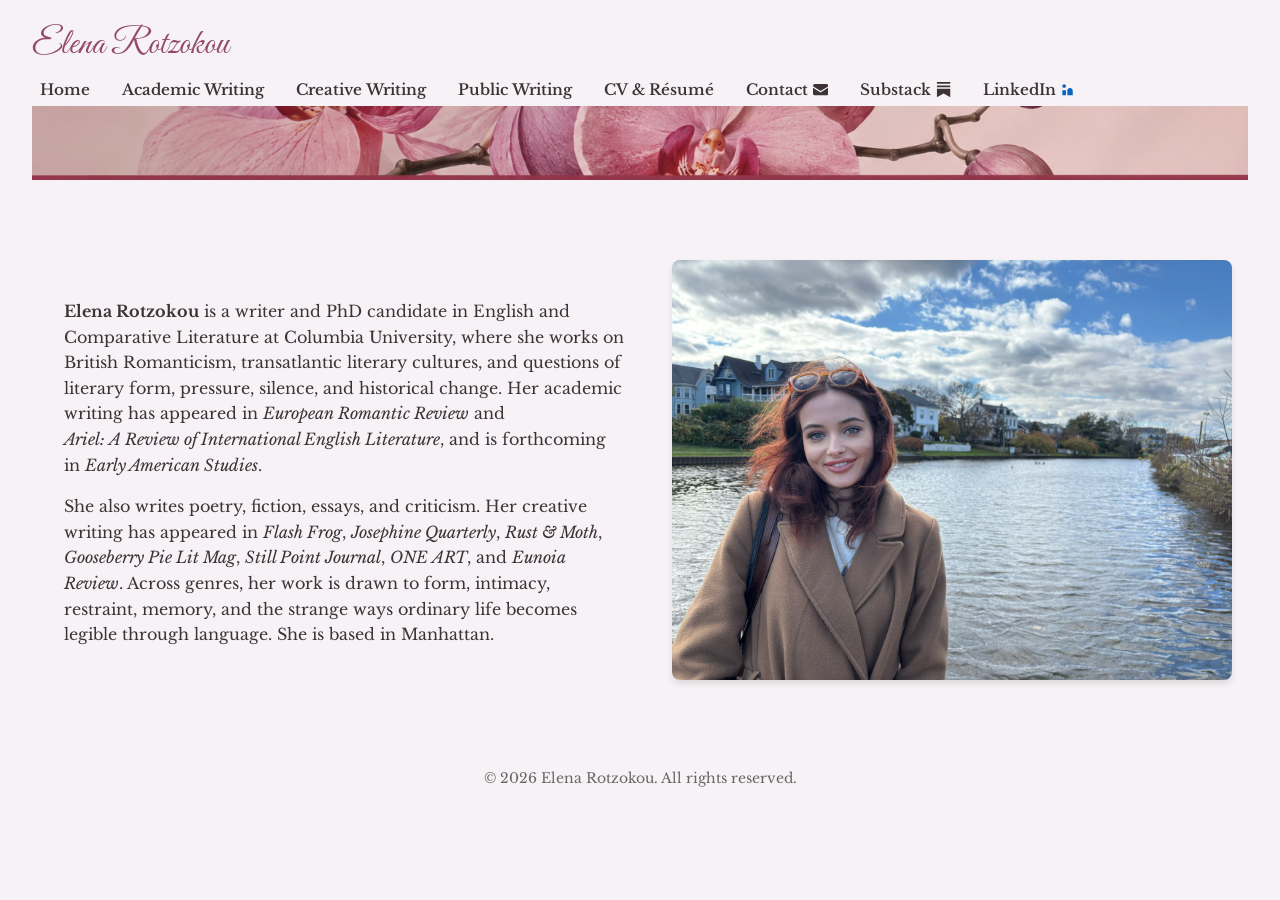
==== index.html @ 19a69d19 "Add initial website" ====
<!DOCTYPE html>
<html lang="en">
<head>
    <meta charset="UTF-8" />
    <meta name="viewport" content="width=device-width, initial-scale=1.0" />
    <title>Elena Rotzokou&nbsp;| Home</title>
    <link rel="stylesheet" href="style.css" />
</head>
<body>
    <header>
        <div class="brand">
            <a href="index.html">Elena Rotzokou</a>
        </div>
        <nav>
            <a href="index.html">Home</a>
            <a href="academic.html">Academic Writing</a>
            <a href="creative.html">Creative Writing</a>
            <a href="public.html">Public Writing</a>
            <a href="cv_resume.html">CV & Résumé</a>
            <a href="contact.html">Contact
                <svg class="icon contact-icon" viewBox="0 0 16 16" xmlns="http://www.w3.org/2000/svg"><path d="M0 4a2 2 0 012-2h12a2 2 0 012 2v0.5l-8 5-8-5V4z"/><path d="M0 6v6a2 2 0 002 2h12a2 2 0 002-2V6l-8 5-8-5z"/></svg>
            </a>
            <a href="https://elenarotzokou.substack.com/" target="_blank">Substack
                <svg class="icon substack-icon" viewBox="0 0 16 16" xmlns="http://www.w3.org/2000/svg"><path d="M15 3.604H1v1.891h14v-1.89ZM1 7.208V16l7-3.926L15 16V7.208zM15 0H1v1.89h14z"/></svg>
            </a>
            <a href="https://www.linkedin.com/in/elena-rotzokou-7261281b7/" target="_blank" class="linkedin-link">LinkedIn
                <svg class="icon linkedin" viewBox="0 0 24 24" xmlns="http://www.w3.org/2000/svg"><path d="M4.98 3.5C3.34 3.5 2 4.84 2 6.5s1.34 3 2.98 3C6.62 9.5 8 8.16 8 6.5S6.62 3.5 4.98 3.5zM2.1 12.85V21h5.76v-8.15H2.1zm7.9 0V21h5.77v-4.67c0-2.58-2.92-2.41-2.92 0V21h5.76v-6.42c0-7.05-8.85-6.79-8.85 0z"/></svg>
            </a>
        </nav>
        <img class="divider" src="images/divider.png" alt="Decorative divider" />
    </header>
    <main>
        <section class="hero">
            <div class="hero-text">
                <p>
                    <strong>Elena Rotzokou</strong> is a writer and PhD candidate in
                    English and Comparative Literature at Columbia University, where she works on British Romanticism,
                    transatlantic literary cultures, and questions of literary form, pressure, silence, and historical
                    change. Her academic writing has appeared in
                    <em>European Romantic Review</em> and
                    <em>Ariel: A Review of International English Literature</em>, and is forthcoming in
                    <em>Early American Studies</em>.
                </p>
                <p>
                    She also writes poetry, fiction, essays, and criticism. Her creative writing has appeared in
                    <em>Flash Frog</em>, <em>Josephine Quarterly</em>, <em>Rust & Moth</em>, <em>Gooseberry Pie Lit Mag</em>,
                    <em>Still Point Journal</em>, <em>ONE ART</em>, and <em>Eunoia Review</em>. Across genres, her work is
                    drawn to form, intimacy, restraint, memory, and the strange ways ordinary life becomes
                    legible through language. She is based in Manhattan.
                </p>
            </div>
            <div class="hero-image">
                <img src="images/elena-photo.jpeg" alt="Portrait" />
            </div>
        </section>
    </main>
    <footer class="footer">
        © 2026 Elena Rotzokou. All rights reserved.
    </footer>
</body>
</html>
---- style.css ----
/*
 * Global styles for Elena Rotzokou’s website
 *
 * This stylesheet defines the overall look and feel of the
 * site. It imports a cursive script for the name/logo and a
 * classic serif for body copy, then applies consistent margins,
 * colours and spacing across the various pages. The palette
 * and typography are inspired by the clean, elegant design of
 * the reference site.
 */

@import url('https://fonts.googleapis.com/css2?family=Great+Vibes&family=Libre+Baskerville:wght@400;700&family=Playfair+Display:wght@700&display=swap');

/*
 * Colour palette
 *
 * To give the site a more polished, feminine feel without veering into
 * saccharine pink, we define a set of CSS variables for the background,
 * text and accent colours. The base background is a very light blush
 * that complements Elena’s portrait, while the accent tones draw from
 * dusty rose and deep plum. These variables make it easy to adjust the
 * palette later without hunting through the stylesheet.
 */

:root {
    --bg-colour: #f7f2f5;        /* light blush background */
    --text-colour: #3d3337;      /* dark plum‑brown for text */
    --accent-colour: #b76d8e;    /* dusty rose for links/buttons */
    --accent-hover: #a05476;     /* slightly deeper rose for hover states */
    --brand-colour: #934a6a;     /* deep rose for the logo */
    --muted-text: #666;          /* muted grey for footers and secondary text */
}

html, body {
    margin: 0;
    padding: 0;
    font-family: 'Libre Baskerville', serif;
    background-color: var(--bg-colour);
    color: var(--text-colour);
    line-height: 1.6;
}

/* Header containing the brand and navigation */
header {
    display: flex;
    justify-content: space-between;
    align-items: center;
    padding: 1rem 2rem;
    background-color: transparent;
    flex-wrap: wrap;
}

/* Cursive logo/brand in the top-left corner */
.brand a {
    font-family: 'Great Vibes', cursive;
    font-size: 2.25rem;
    text-decoration: none;
    color: var(--brand-colour);
}

/* Navigation links aligned to the right */
nav {
    display: flex;
    flex-wrap: wrap;
    gap: 1rem;
    align-items: center;
}

nav a {
    text-decoration: none;
    font-weight: 600;
    color: var(--text-colour);
    padding: 0.25rem 0.5rem;
    border-radius: 4px;
    transition: background-color 0.2s ease, color 0.2s ease;
    font-size: 0.95rem;
    display: flex;
    align-items: center;
}

nav a:hover {
    background-color: var(--accent-hover);
    color: #fff;
}

/* Icons in the navigation: scale to match text height */
.icon {
    height: 1em;
    width: 1em;
    margin-left: 0.3rem;
    fill: currentColor;
    flex-shrink: 0;
}

/* Hero section on the home page */
.hero {
    display: flex;
    flex-wrap: wrap;
    align-items: center;
    justify-content: center;
    padding: 3rem 2rem;
    background-color: var(--bg-colour);
}

.hero-image {
    flex: 1 1 300px;
    text-align: center;
    padding: 1rem;
}

.hero-image img {
    max-width: 100%;
    height: auto;
    border-radius: 8px;
    box-shadow: 0 4px 6px rgba(0, 0, 0, 0.1);
}

.hero-text {
    flex: 1 1 300px;
    padding: 1rem 2rem;
}

h1, h2 {
    font-family: 'Playfair Display', serif;
    margin-top: 0;
    color: var(--brand-colour);
}

h1 {
    font-size: 2rem;
}

h2 {
    font-size: 1.75rem;
    margin-bottom: 1rem;
}

/* Generic section styling for interior pages */
.section {
    padding: 3rem 2rem;
}

.section p {
    margin-bottom: 1rem;
}

.section ul {
    list-style-type: disc;
    padding-left: 1.5rem;
    margin-top: 0.5rem;
}

.section li {
    margin-bottom: 0.75rem;
}

/* Contact form styling */
form {
    max-width: 600px;
    margin: 0 auto;
}

form label {
    display: block;
    margin-bottom: 0.5rem;
    font-weight: bold;
}

form input[type="text"],
form input[type="email"],
form textarea {
    width: 100%;
    padding: 0.5rem;
    margin-bottom: 1rem;
    border: 1px solid #ccc;
    border-radius: 4px;
    font-family: 'Libre Baskerville', serif;
    font-size: 1rem;
}

form textarea {
    min-height: 150px;
    resize: vertical;
}

form button {
    display: inline-block;
    background-color: var(--accent-colour);
    color: #fff;
    border: none;
    padding: 0.5rem 1rem;
    border-radius: 4px;
    font-size: 1rem;
    cursor: pointer;
    transition: background-color 0.2s ease;
}

form button:hover {
    background-color: var(--accent-hover);
}

/* Footer styling */
.footer {
    text-align: center;
    padding: 1rem;
    background-color: transparent;
    font-size: 0.875rem;
    color: var(--muted-text);
}

/* Responsive adjustments */
@media (max-width: 768px) {
    header {
        flex-direction: column;
        align-items: flex-start;
    }

    nav {
        margin-top: 0.5rem;
    }

    .hero {
        flex-direction: column;
    }

    .hero-text, .hero-image {
        flex: 1 1 100%;
        padding: 1rem 0;
    }

    nav a {
        font-size: 0.9rem;
        padding: 0.25rem;
    }
}

/*
 * Decorative divider image
 *
 * An orchid‑themed banner is used beneath the navigation on every page to
 * visually separate the header from the main content. Treat it like any
 * other responsive image: set the width to 100% so it scales across
 * screen sizes and remove default margins. The divider is inserted via
 * <img class="divider" src="images/divider.png" /> in each page.
 */
img.divider {
    display: block;
    width: 100%;
    height: auto;
    margin: 0;
    padding: 0;
}

/*
 * LinkedIn branding
 *
 * The LinkedIn SVG icon uses the `linkedin` class so its fill colour can
 * match the official LinkedIn blue. Keeping the colour here instead of
 * inline makes it easy to adjust if the branding changes later.
 */
.linkedin {
    fill: #0A66C2;
}
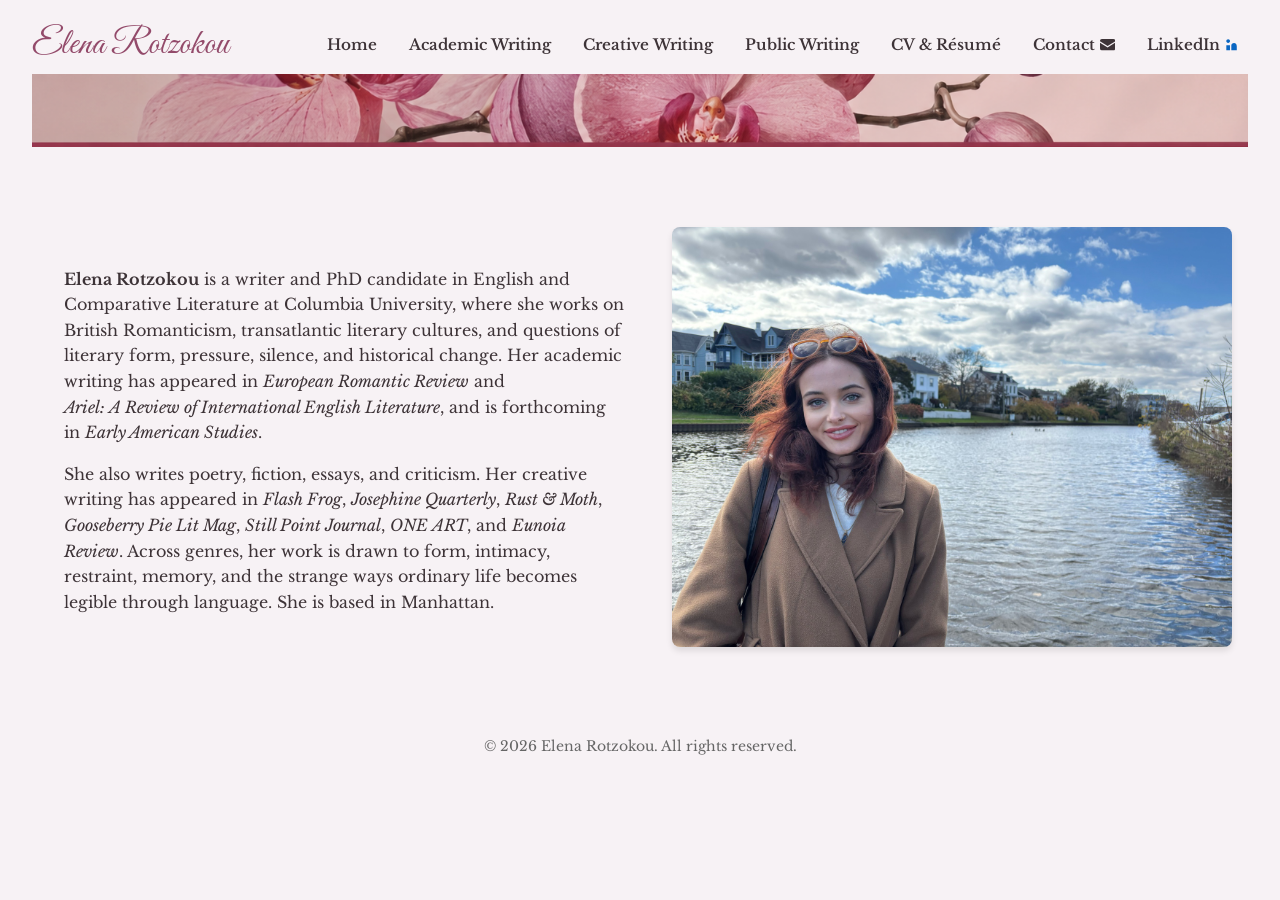
==== commit 7ab2ba57: "Standardize publication citations, link CV entries and remove Substack" ====
--- a/index.html
+++ b/index.html
@@ -19,9 +19,6 @@
             <a href="cv_resume.html">CV & Résumé</a>
             <a href="contact.html">Contact
                 <svg class="icon contact-icon" viewBox="0 0 16 16" xmlns="http://www.w3.org/2000/svg"><path d="M0 4a2 2 0 012-2h12a2 2 0 012 2v0.5l-8 5-8-5V4z"/><path d="M0 6v6a2 2 0 002 2h12a2 2 0 002-2V6l-8 5-8-5z"/></svg>
-            </a>
-            <a href="https://elenarotzokou.substack.com/" target="_blank">Substack
-                <svg class="icon substack-icon" viewBox="0 0 16 16" xmlns="http://www.w3.org/2000/svg"><path d="M15 3.604H1v1.891h14v-1.89ZM1 7.208V16l7-3.926L15 16V7.208zM15 0H1v1.89h14z"/></svg>
             </a>
             <a href="https://www.linkedin.com/in/elena-rotzokou-7261281b7/" target="_blank" class="linkedin-link">LinkedIn
                 <svg class="icon linkedin" viewBox="0 0 24 24" xmlns="http://www.w3.org/2000/svg"><path d="M4.98 3.5C3.34 3.5 2 4.84 2 6.5s1.34 3 2.98 3C6.62 9.5 8 8.16 8 6.5S6.62 3.5 4.98 3.5zM2.1 12.85V21h5.76v-8.15H2.1zm7.9 0V21h5.77v-4.67c0-2.58-2.92-2.41-2.92 0V21h5.76v-6.42c0-7.05-8.85-6.79-8.85 0z"/></svg>
